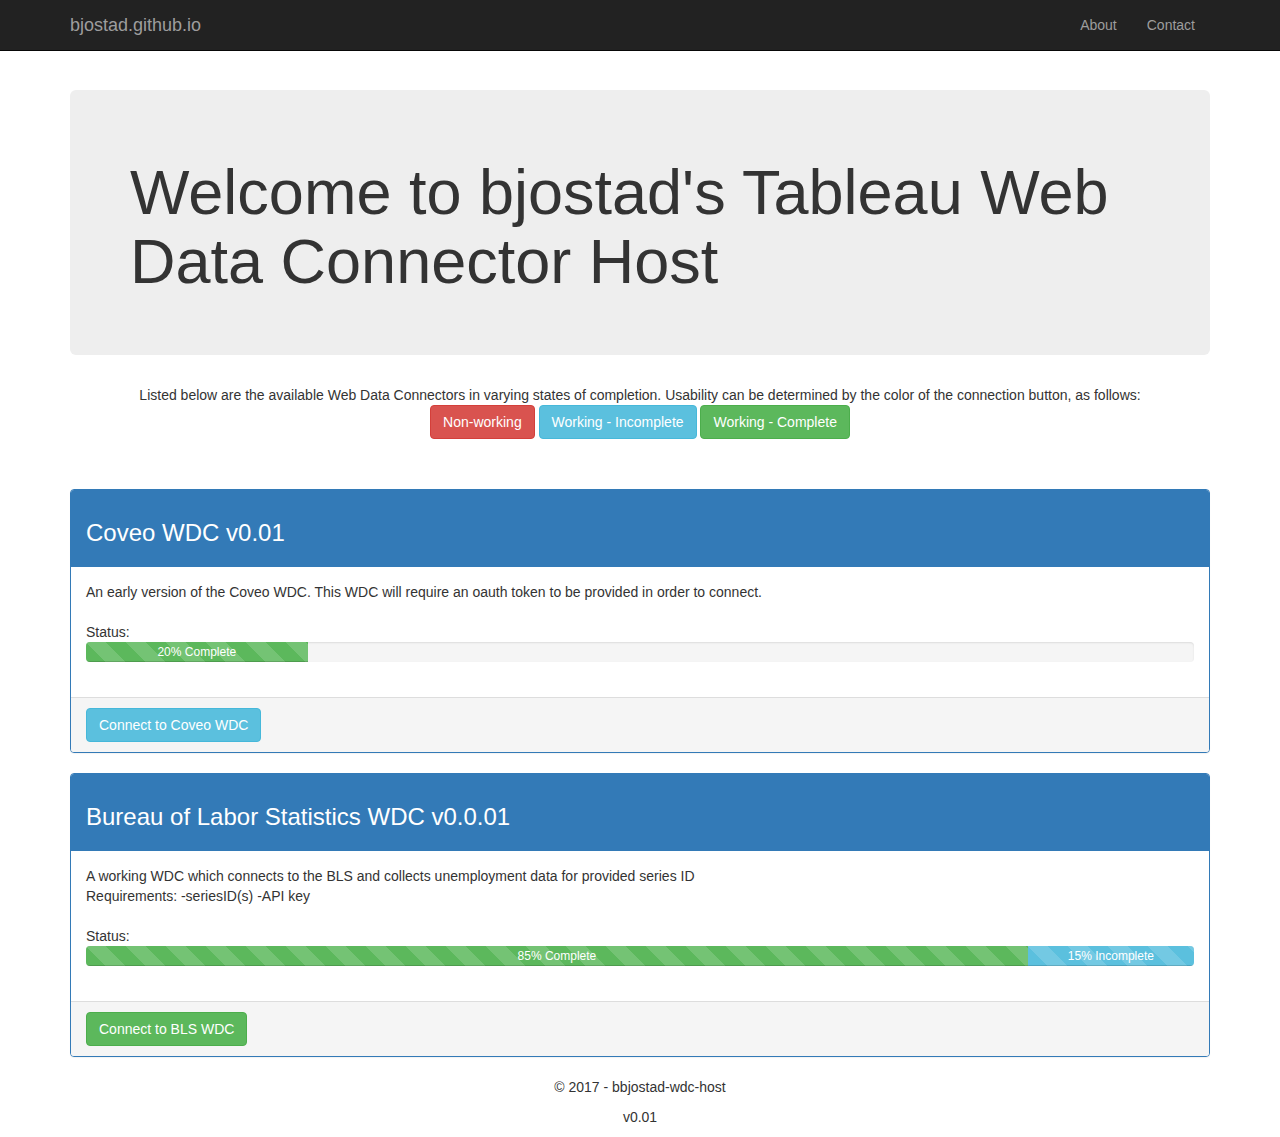
==== index.html @ 8a196621 "Changes for GH pages from self hosted site" ====
<!DOCTYPE html>
<html lang="en">
  <head>
    <meta charset="utf-8">
    <meta http-equiv="X-UA-Compatible" content="IE=edge">
    <meta name="viewport" content="width=device-width, initial-scale=1">
    <!-- The above 3 meta tags *must* come first in the head; any other head content must come *after* these tags -->
    <meta name="description" content="">
    <meta name="author" content="">
    <link rel="icon" href="favicon.ico">

    <title>Bjostad WDC Host</title>

    <!-- Bootstrap core CSS -->
    <link href="/css/bootstrap.min.css" rel="stylesheet">

    <!-- IE10 viewport hack for Surface/desktop Windows 8 bug -->
    <link href="/css/ie10-viewport-bug-workaround.css" rel="stylesheet">

    <!-- Custom styles for this template -->
    <link href="bj-wdc.css" rel="stylesheet">

    <!-- Just for debugging purposes. Don't actually copy these 2 lines! -->
    <!--[if lt IE 9]><script src="../../assets/js/ie8-responsive-file-warning.js"></script><![endif]-->
    <script src="/js/ie-emulation-modes-warning.js"></script>

    <!-- HTML5 shim and Respond.js for IE8 support of HTML5 elements and media queries -->
    <!--[if lt IE 9]>
      <script src="https://oss.maxcdn.com/html5shiv/3.7.3/html5shiv.min.js"></script>
      <script src="https://oss.maxcdn.com/respond/1.4.2/respond.min.js"></script>
    <![endif]-->
  </head>

  <body>

    <nav class="navbar navbar-inverse navbar-fixed-top">
      <div class="container">
        <div class="navbar-header">
          <button type="button" class="navbar-toggle collapsed" data-toggle="collapse" data-target="#navbar" aria-expanded="false" aria-controls="navbar">
            <span class="sr-only">Toggle navigation</span>
            <span class="icon-bar"></span>
            <span class="icon-bar"></span>
            <span class="icon-bar"></span>
          </button>
          <a class="navbar-brand" href="#">bjostad.github.io</a>
        </div>
        <div id="navbar" class="collapse navbar-collapse">
          <ul class="nav navbar-nav">
            <li><a href="#about">About</a></li>
            <li><a href="mailto:bjostad@gmail.com?subject=Github-WDC">Contact</a></li>
          </ul>
        </div><!--/.nav-collapse -->
      </div>
    </nav>

    <div class="container">
      </br></br>
	  <div class="jumbotron">
	    <h1>Welcome to bjostad's Tableau Web Data Connector Host</h1>  
	  </div>

	  <div>
	  	<center><p>Listed below are the available Web Data Connectors in varying states of completion. Usability can be determined by the color of the connection button, as follows:</br>
	 	<button type="button" class="btn btn-danger ">Non-working</button> <button type="button" class="btn btn-info ">Working - Incomplete</button> <button type="button" class="btn btn-success ">Working - Complete</button></p></center>
	  </div></br></br>
	  

      <div class="panel panel-primary">
  		<div class="panel-heading"><h3>Coveo WDC v0.01</h3></div>
  		<div class="panel-body">An early version of the Coveo WDC. This WDC will require an oauth token to be provided in order to connect.
  			</br></br>Status:</br>
			<div class="progress">
			  <div class="progress-bar progress-bar-success progress-bar-striped active" role="progressbar"
			  aria-valuenow="40" aria-valuemin="0" aria-valuemax="100" style="width:20%">
			    20% Complete
			  </div>
			</div>
  		</div>
  		<div class="panel-footer"><a href="\coveo\coveo.html"><button type="button" class="btn btn-info">Connect to Coveo WDC</button></a></div>
	  </div>

	  <div class="panel panel-primary">
  		<div class="panel-heading"><h3>Bureau of Labor Statistics WDC v0.0.01</h3></div>
  		<div class="panel-body">
  			A working WDC which connects to the BLS and collects unemployment data for provided series ID</br>
  			Requirements: -seriesID(s)  -API key
  			
  			</br></br>Status:</br>
			<div class="progress">
			  <div class="progress-bar progress-bar-success progress-bar-striped active" role="progressbar"
			  aria-valuenow="40" aria-valuemin="0" aria-valuemax="100" style="width:85%">
			    85% Complete
			  </div>
		      <div class="progress-bar progress-bar-info progress-bar-striped active" role="progressbar" style="width:15%">
				15% Incomplete
			  </div>
			</div>
  		</div>
  		<div class="panel-footer"><a href="\bls\bls.html"><button type="button" class="btn btn-success ">Connect to BLS WDC</button></a></div>
	  </div>

      <div class="row">
            <div style="text-align: center">
                <p>&copy; 2017 - bbjostad-wdc-host</p>
                <p>v0.01</p>
            </div>
       </div>


    </div><!-- /.container -->


    <!-- Bootstrap core JavaScript
    ================================================== -->
    <!-- Placed at the end of the document so the pages load faster -->
    <script src="https://ajax.googleapis.com/ajax/libs/jquery/1.12.4/jquery.min.js"></script>
    <script>window.jQuery || document.write('<script src="/js/vendor/jquery.min.js"><\/script>')</script>
    <script src="/js/bootstrap.min.js"></script>
    <!-- IE10 viewport hack for Surface/desktop Windows 8 bug -->
    <script src="/js/ie10-viewport-bug-workaround.js"></script>
  </body>
</html>
---- bj-wdc.css ----
body {
  padding-top: 50px;
}
.starter-template {
  padding: 40px 15px;
  text-align: center;
}

.navbar-inverse .navbar-collapse, .navbar-inverse .navbar-form {
    float: right;
}
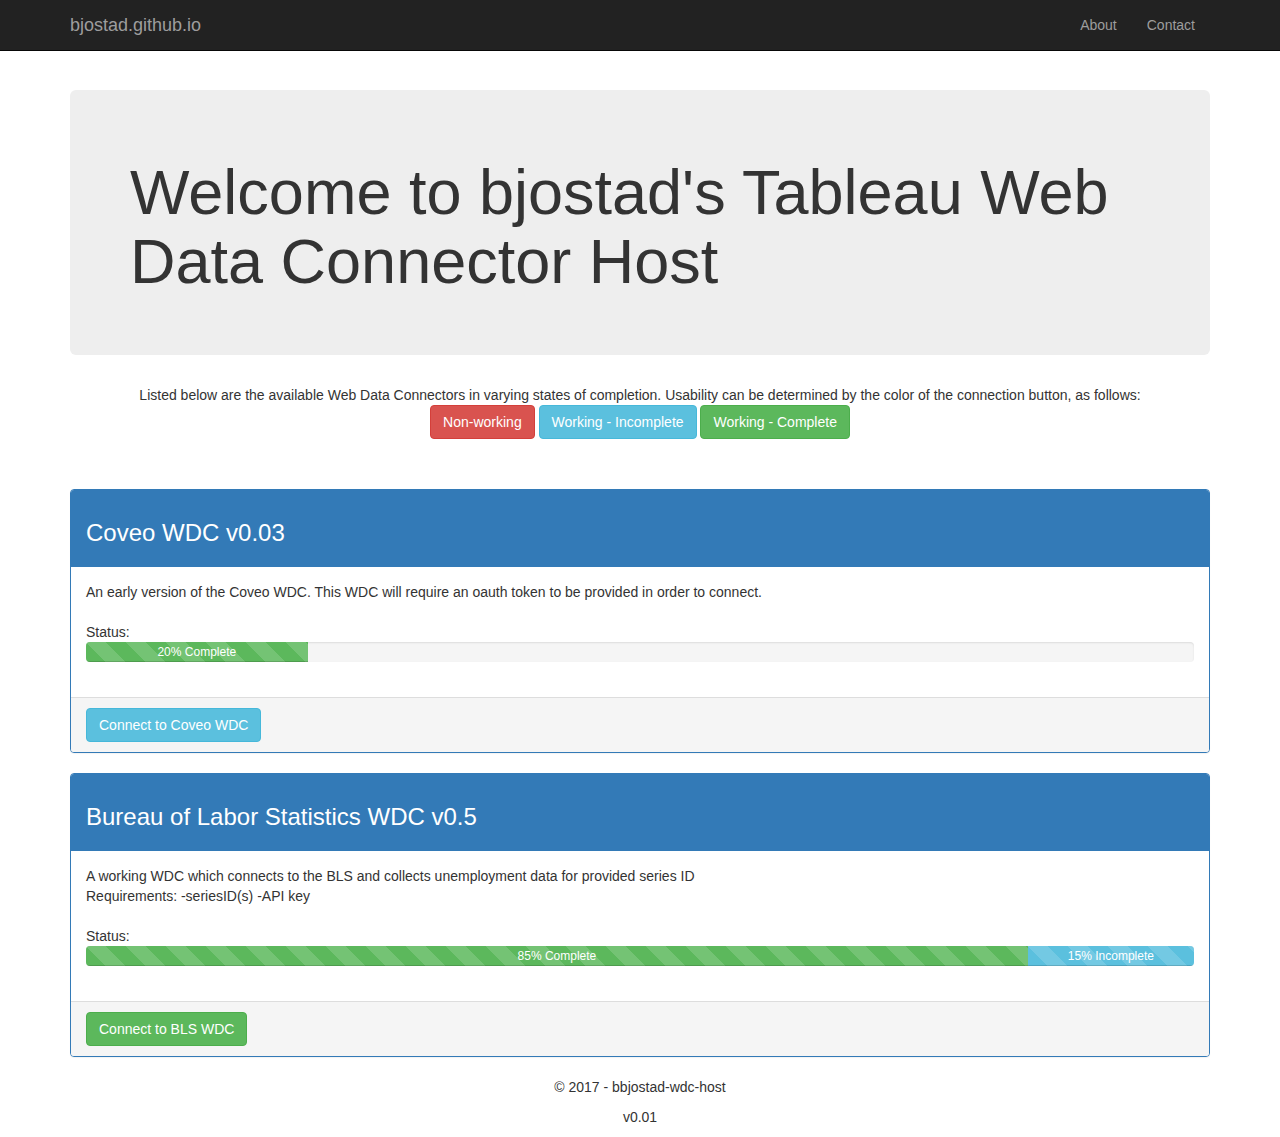
==== commit ebffcb76: "Changes for GH pages from self hosted site" ====
--- a/index.html
+++ b/index.html
@@ -66,7 +66,7 @@
 	  
 
       <div class="panel panel-primary">
-  		<div class="panel-heading"><h3>Coveo WDC v0.01</h3></div>
+  		<div class="panel-heading"><h3>Coveo WDC v0.03</h3></div>
   		<div class="panel-body">An early version of the Coveo WDC. This WDC will require an oauth token to be provided in order to connect.
   			</br></br>Status:</br>
 			<div class="progress">
@@ -80,7 +80,7 @@
 	  </div>
 
 	  <div class="panel panel-primary">
-  		<div class="panel-heading"><h3>Bureau of Labor Statistics WDC v0.0.01</h3></div>
+  		<div class="panel-heading"><h3>Bureau of Labor Statistics WDC v0.5</h3></div>
   		<div class="panel-body">
   			A working WDC which connects to the BLS and collects unemployment data for provided series ID</br>
   			Requirements: -seriesID(s)  -API key
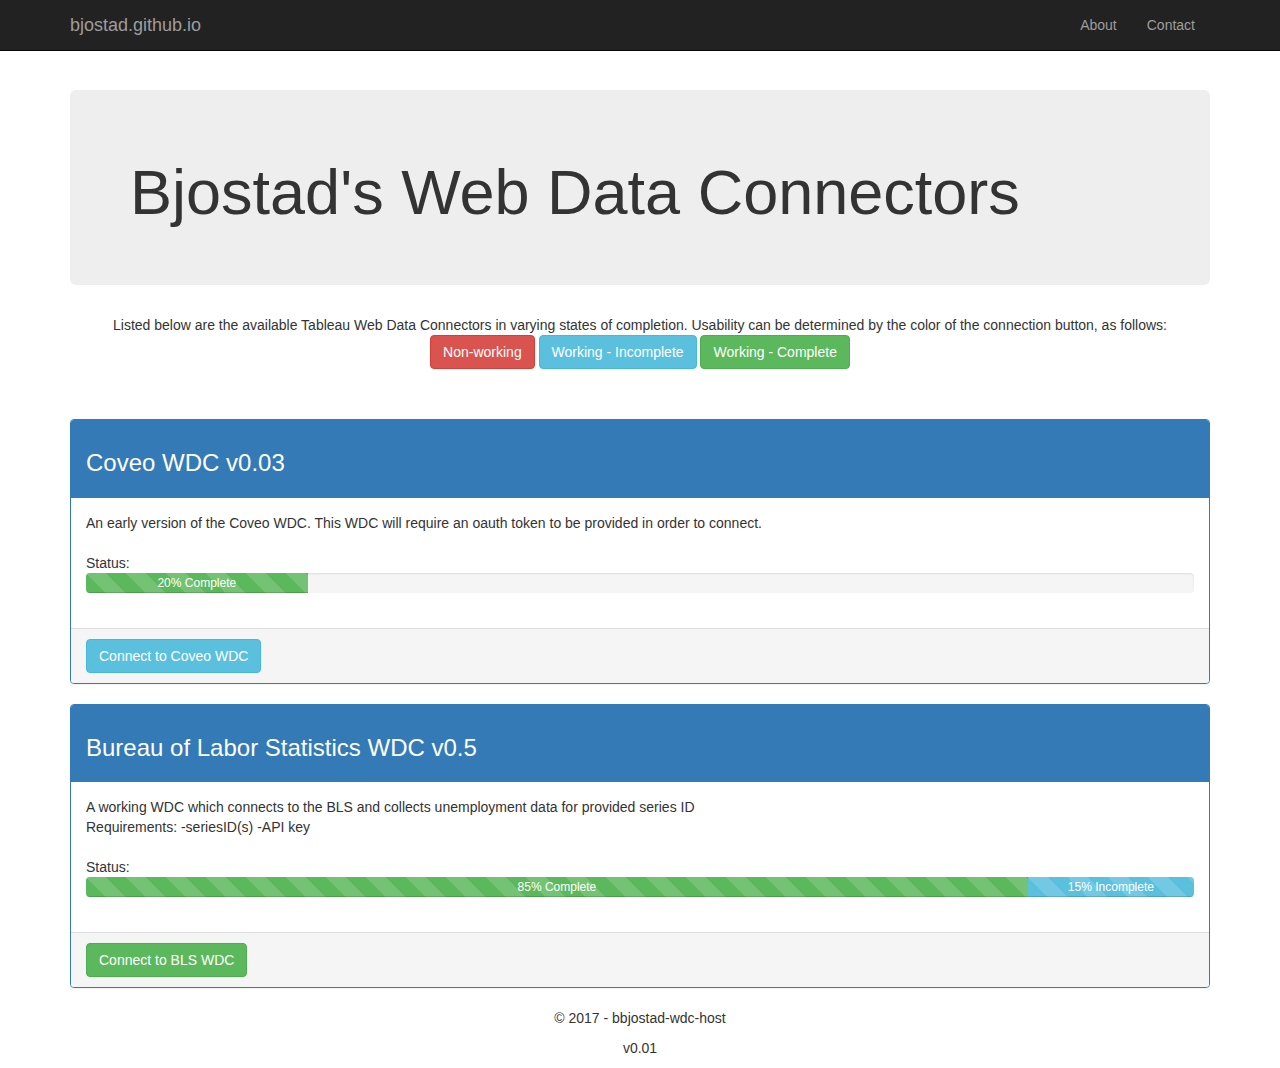
==== commit 5f976e80: "Changes for GH pages from self hosted site" ====
--- a/index.html
+++ b/index.html
@@ -56,11 +56,11 @@
     <div class="container">
       </br></br>
 	  <div class="jumbotron">
-	    <h1>Welcome to bjostad's Tableau Web Data Connector Host</h1>  
+	    <h1>Bjostad's Web Data Connectors</h1>  
 	  </div>
 
 	  <div>
-	  	<center><p>Listed below are the available Web Data Connectors in varying states of completion. Usability can be determined by the color of the connection button, as follows:</br>
+	  	<center><p>Listed below are the available Tableau Web Data Connectors in varying states of completion. Usability can be determined by the color of the connection button, as follows:</br>
 	 	<button type="button" class="btn btn-danger ">Non-working</button> <button type="button" class="btn btn-info ">Working - Incomplete</button> <button type="button" class="btn btn-success ">Working - Complete</button></p></center>
 	  </div></br></br>
 	  
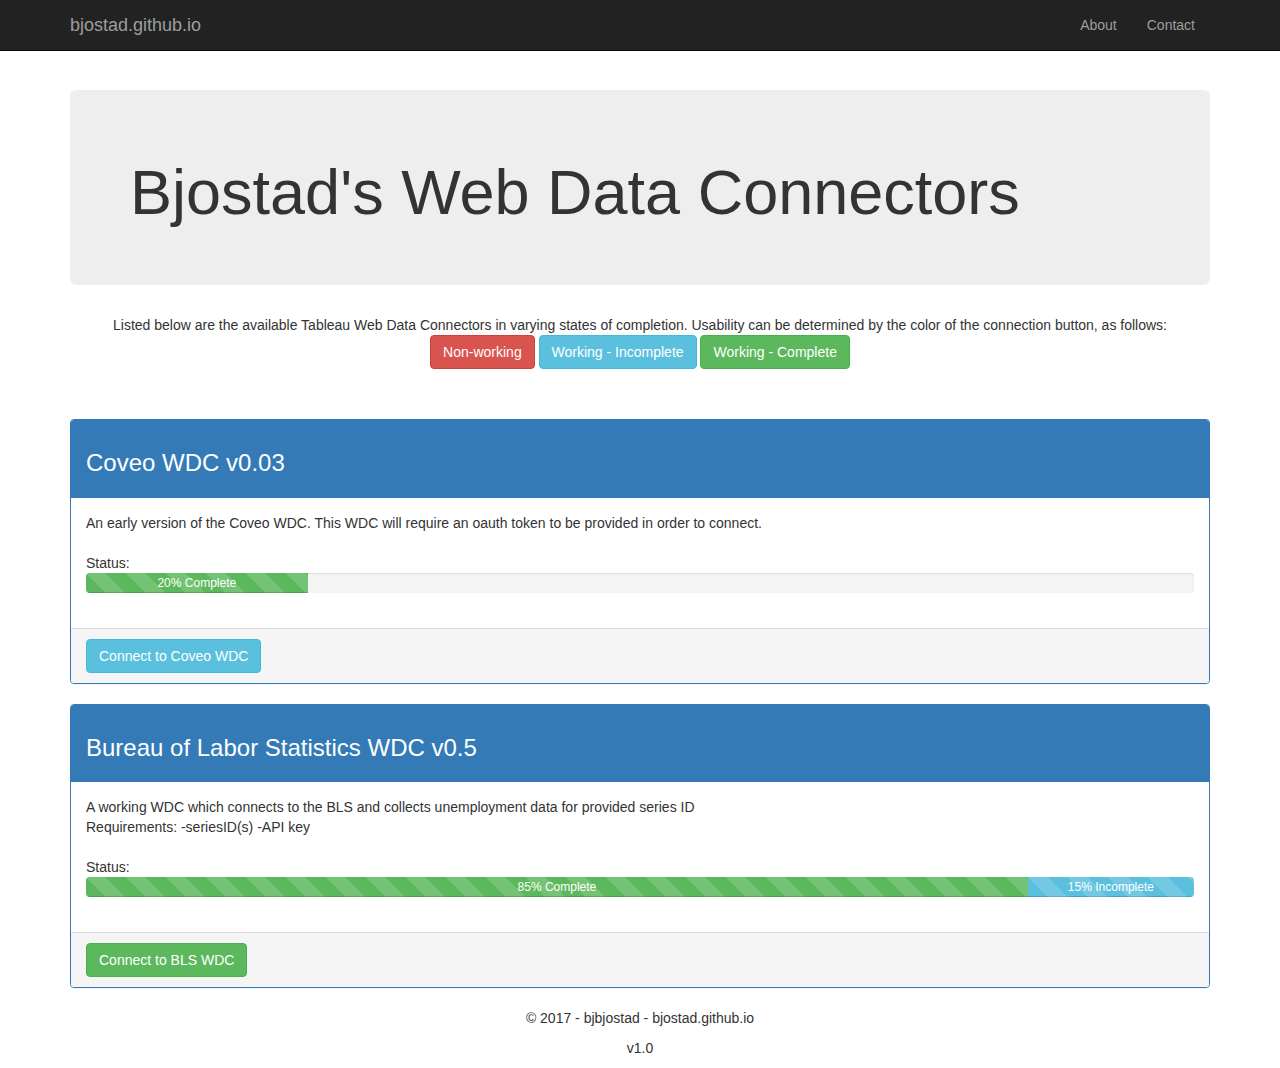
==== commit 125de646: "Update index" ====
--- a/index.html
+++ b/index.html
@@ -101,8 +101,8 @@
 
       <div class="row">
             <div style="text-align: center">
-                <p>&copy; 2017 - bbjostad-wdc-host</p>
-                <p>v0.01</p>
+                <p>&copy; 2017 - bjbjostad - bjostad.github.io</p>
+                <p>v1.0</p>
             </div>
        </div>
 
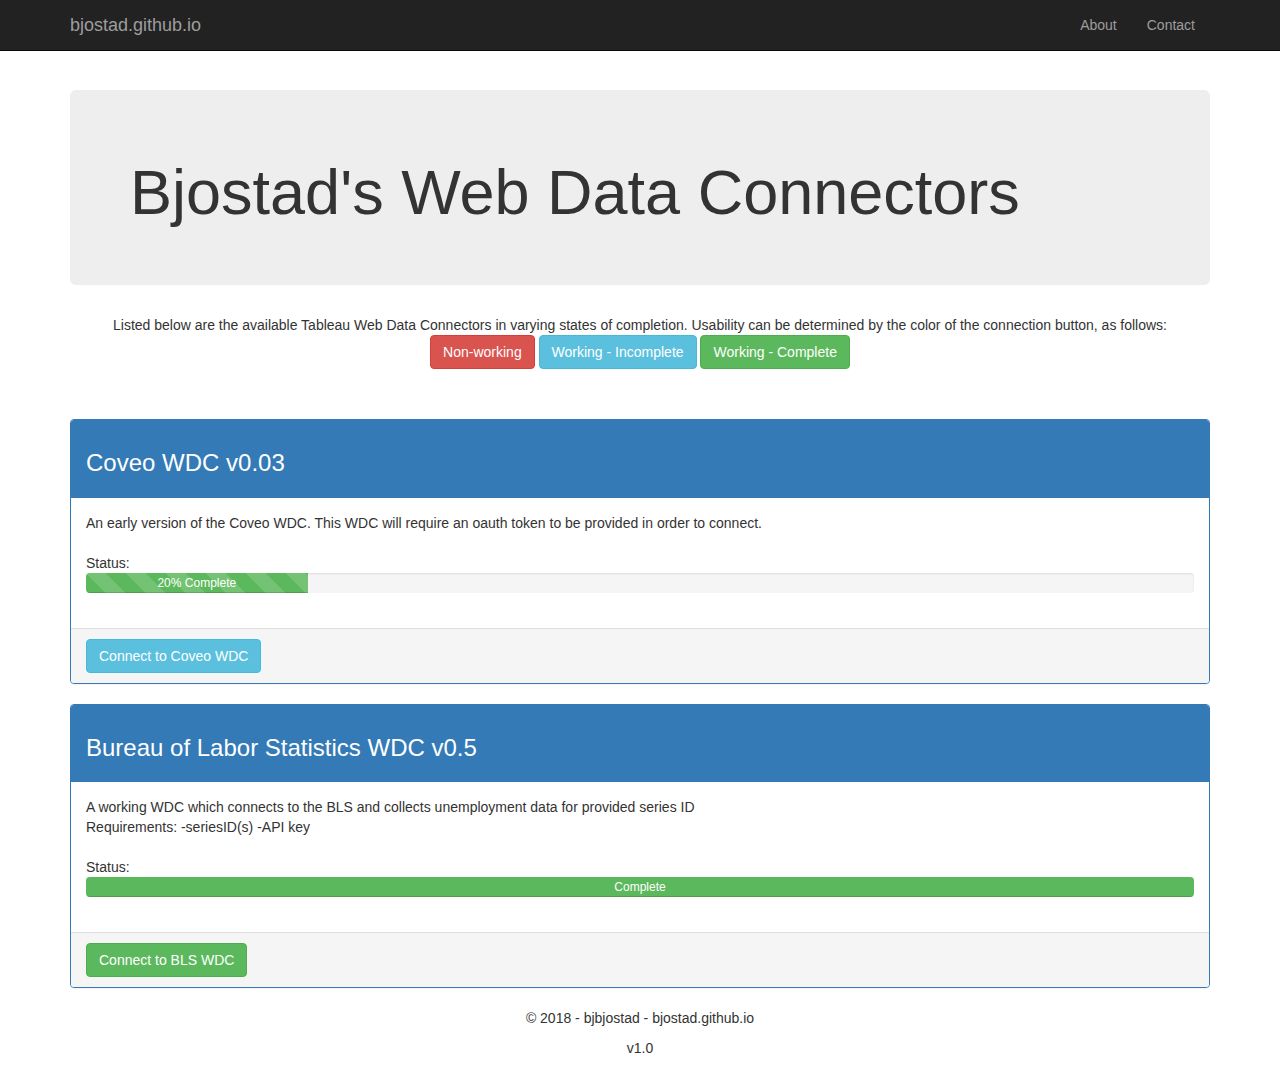
==== commit 282816ab: "updated for 2018 - BLS complete" ====
--- a/index.html
+++ b/index.html
@@ -87,32 +87,27 @@
   			
   			</br></br>Status:</br>
 			<div class="progress">
-			  <div class="progress-bar progress-bar-success progress-bar-striped active" role="progressbar"
-			  aria-valuenow="40" aria-valuemin="0" aria-valuemax="100" style="width:85%">
-			    85% Complete
-			  </div>
-		      <div class="progress-bar progress-bar-info progress-bar-striped active" role="progressbar" style="width:15%">
-				15% Incomplete
+			  <div class="progress-bar progress-bar-success" role="progressbar"
+			  aria-valuenow="40" aria-valuemin="0" aria-valuemax="100" style="width:100%">
+			    Complete
 			  </div>
 			</div>
   		</div>
   		<div class="panel-footer"><a href="\bls\bls.html"><button type="button" class="btn btn-success ">Connect to BLS WDC</button></a></div>
 	  </div>
 
-      <div class="row">
-            <div style="text-align: center">
-                <p>&copy; 2017 - bjbjostad - bjostad.github.io</p>
-                <p>v1.0</p>
-            </div>
-       </div>
+    <div class="row">
+          <div style="text-align: center">
+              <p>&copy; 2018 - bjbjostad - bjostad.github.io</p>
+              <p>v1.0</p>
+          </div>
+     </div>
 
 
     </div><!-- /.container -->
 
 
-    <!-- Bootstrap core JavaScript
-    ================================================== -->
-    <!-- Placed at the end of the document so the pages load faster -->
+    <!-- Bootstrap core JavaScript -->
     <script src="https://ajax.googleapis.com/ajax/libs/jquery/1.12.4/jquery.min.js"></script>
     <script>window.jQuery || document.write('<script src="/js/vendor/jquery.min.js"><\/script>')</script>
     <script src="/js/bootstrap.min.js"></script>
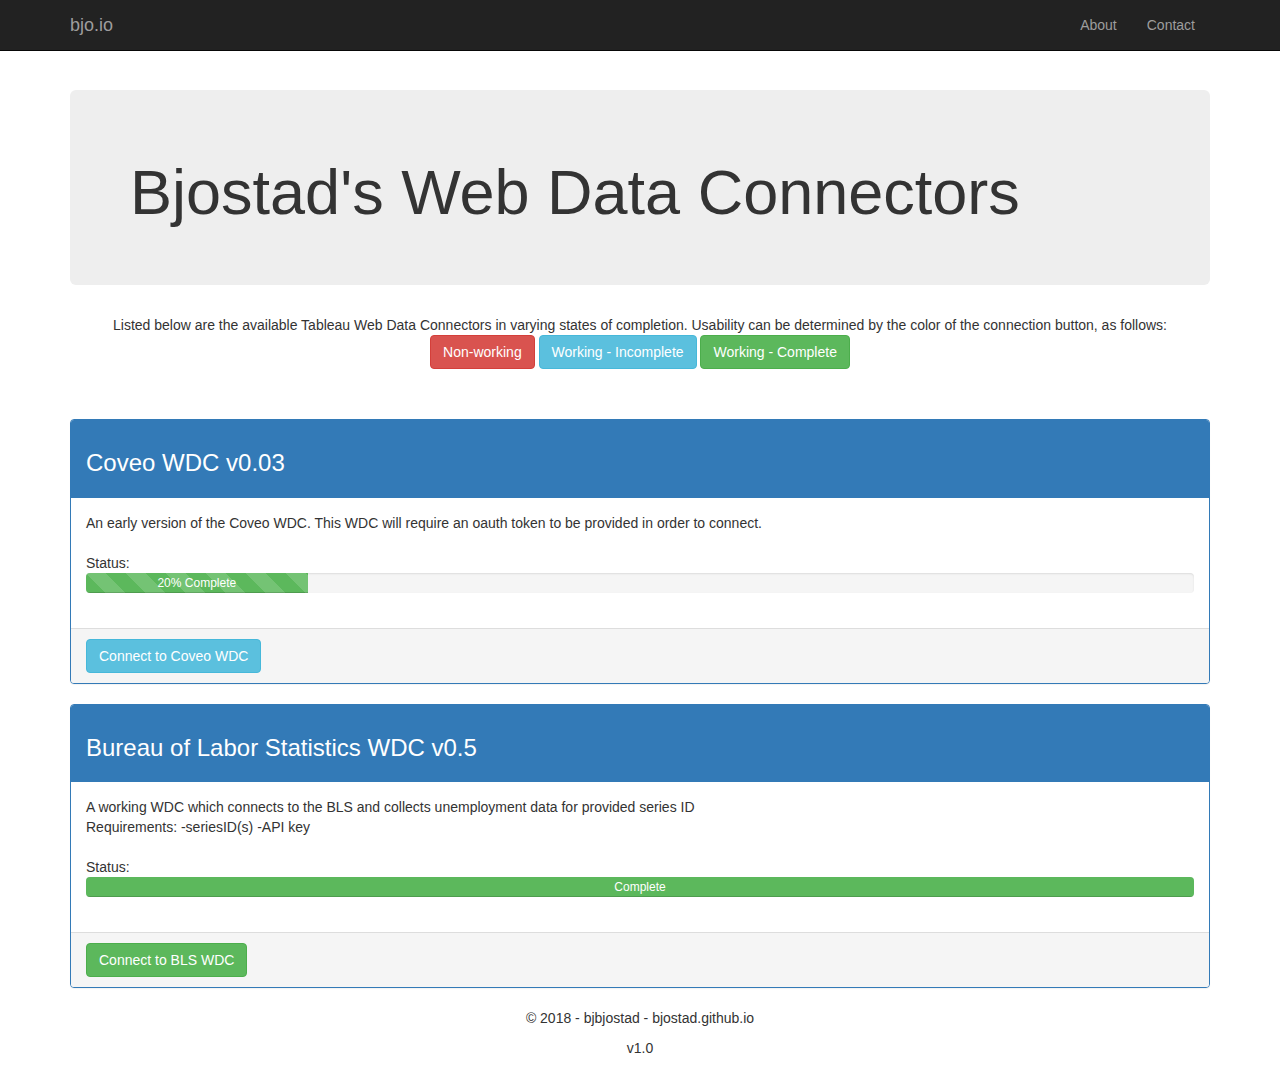
==== commit 1aa33dfb: "changing header to reflect URL change" ====
--- a/index.html
+++ b/index.html
@@ -5,11 +5,11 @@
     <meta http-equiv="X-UA-Compatible" content="IE=edge">
     <meta name="viewport" content="width=device-width, initial-scale=1">
     <!-- The above 3 meta tags *must* come first in the head; any other head content must come *after* these tags -->
-    <meta name="description" content="">
-    <meta name="author" content="">
+    <meta name="description" content="Github Projects">
+    <meta name="author" content="BJ Bjostad">
     <link rel="icon" href="favicon.ico">
 
-    <title>Bjostad WDC Host</title>
+    <title>Bjostad</title>
 
     <!-- Bootstrap core CSS -->
     <link href="/css/bootstrap.min.css" rel="stylesheet">
@@ -19,16 +19,6 @@
 
     <!-- Custom styles for this template -->
     <link href="bj-wdc.css" rel="stylesheet">
-
-    <!-- Just for debugging purposes. Don't actually copy these 2 lines! -->
-    <!--[if lt IE 9]><script src="../../assets/js/ie8-responsive-file-warning.js"></script><![endif]-->
-    <script src="/js/ie-emulation-modes-warning.js"></script>
-
-    <!-- HTML5 shim and Respond.js for IE8 support of HTML5 elements and media queries -->
-    <!--[if lt IE 9]>
-      <script src="https://oss.maxcdn.com/html5shiv/3.7.3/html5shiv.min.js"></script>
-      <script src="https://oss.maxcdn.com/respond/1.4.2/respond.min.js"></script>
-    <![endif]-->
   </head>
 
   <body>
@@ -42,7 +32,7 @@
             <span class="icon-bar"></span>
             <span class="icon-bar"></span>
           </button>
-          <a class="navbar-brand" href="#">bjostad.github.io</a>
+          <a class="navbar-brand" href="#">bjo.io</a>
         </div>
         <div id="navbar" class="collapse navbar-collapse">
           <ul class="nav navbar-nav">
